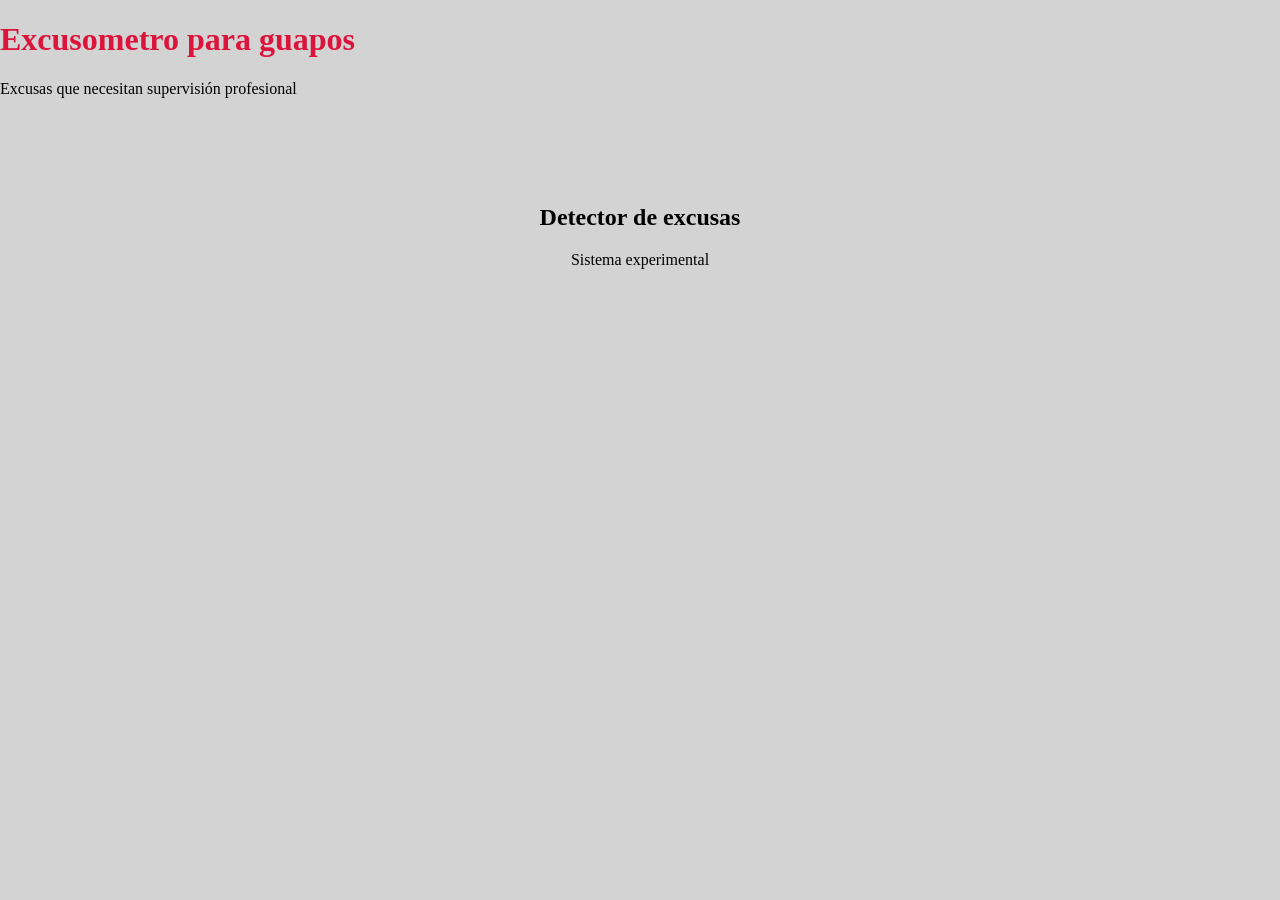
==== index.html @ d616ce47 "inicio projecto" ====
<!DOCTYPE html>
<html lang="en">
<head>
    <meta charset="UTF-8">
    <meta name="viewport" content="width=device-width, initial-scale=1.0">
    <link rel="stylesheet" href="estilos.css">
    <title>Document</title>
</head>

<body>
    <h1>Excusometro para guapos</h1>
    <p>Excusas que necesitan supervisión profesional
<header>
  
    <main>
    <h2>Detector de excusas</h2>
    <p>Sistema experimental</p>

</body>

</html>
---- estilos.css ----
body{margin: auto;
    background-color: lightgray;
}
h1{color: crimson;

}
header{padding: 40px;
text-align: center;}
main{padding: 30px;
    text-align: center;}
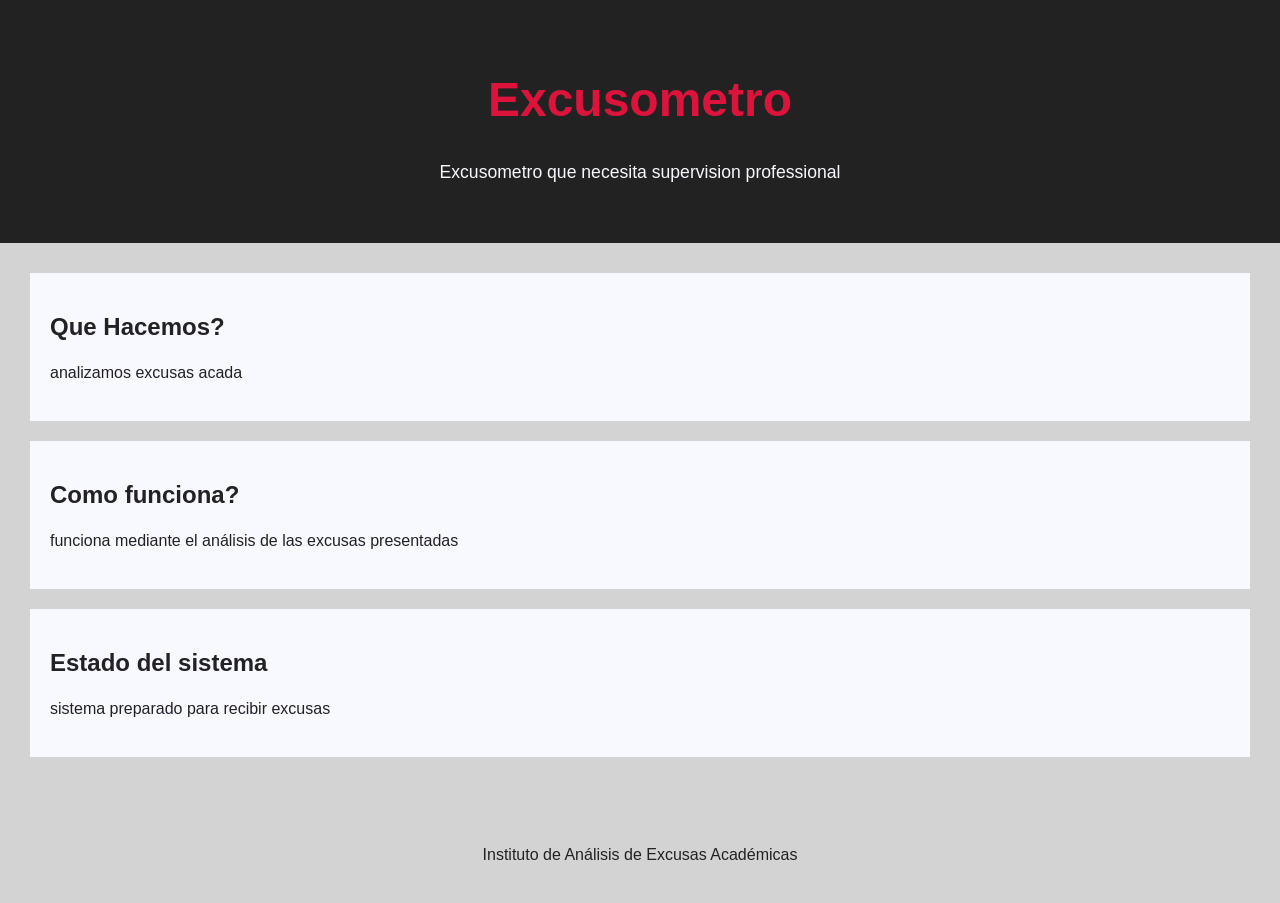
==== commit 3855d1eb: "inicio projecto" ====
--- a/index.html
+++ b/index.html
@@ -1,21 +1,41 @@
 <!DOCTYPE html>
 <html lang="en">
+
 <head>
     <meta charset="UTF-8">
     <meta name="viewport" content="width=device-width, initial-scale=1.0">
+    <link rel="shortcut icon" href="img/apple-brands-solid-full.svg" type="image/x-icon">
     <link rel="stylesheet" href="estilos.css">
     <title>Document</title>
 </head>
 
 <body>
-    <h1>Excusometro para guapos</h1>
-    <p>Excusas que necesitan supervisión profesional
-<header>
-  
+
+    <header>
+        <h1>Excusometro</h1>
+        <p>Excusometro que necesita supervision professional</p>
+    </header>
     <main>
-    <h2>Detector de excusas</h2>
-    <p>Sistema experimental</p>
+        <section>
+            <h2>Que Hacemos?</h2>
+            <p>analizamos excusas acada</p>
+        </section>
 
+        <section>
+            <h2>Como funciona?</h2>
+            <p>funciona mediante el análisis de las excusas presentadas</p>
+        </section>
+
+        <section>
+            <h2>Estado del sistema</h2>
+            <p>sistema preparado para recibir excusas</p>
+        </section>
+
+    </main>
+
+    <footer>
+        <p>Instituto de Análisis de Excusas Académicas</p>
+    </footer>
 </body>
 
 </html>
--- a/estilos.css
+++ b/estilos.css
@@ -1,10 +1,47 @@
-body{margin: auto;
+
+body {
+    margin: 0;
     background-color: lightgray;
+    font-family: Verdana, Geneva, Tahoma, sans-serif;
+    color: #222;
 }
-h1{color: crimson;
 
+h1 {
+    color: crimson;
+    font-size: 3em;
 }
-header{padding: 40px;
-text-align: center;}
-main{padding: 30px;
-    text-align: center;}+
+h2 {
+    font-size: 1.5rem;
+}
+
+p {
+    line-height: 1.5;
+}
+
+header p {
+    font-size: 1.1rem;
+}
+
+header {
+    padding: 40px;
+    text-align: center;
+    background-color: #222;
+    color: ghostwhite;
+}
+
+main {
+    padding: 30px;
+    margin: auto;
+}
+
+section {
+    background-color: ghostwhite;
+    padding: 20px;
+    margin-bottom: 20px;
+}
+
+footer {
+    padding: 20px;
+    text-align: center;
+}
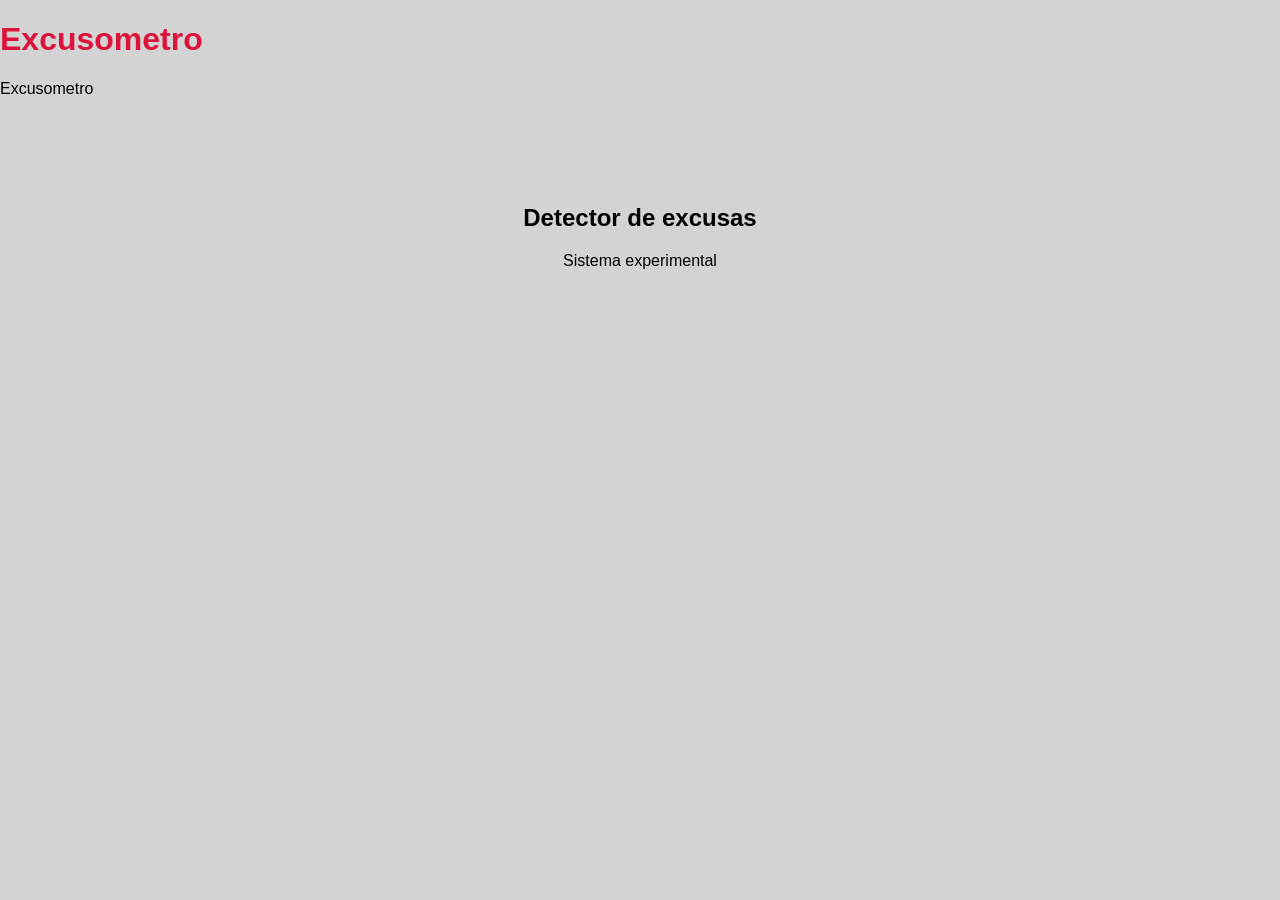
==== commit 071f7078: "inicio projecto" ====
--- a/index.html
+++ b/index.html
@@ -1,41 +1,21 @@
 <!DOCTYPE html>
 <html lang="en">
-
 <head>
     <meta charset="UTF-8">
     <meta name="viewport" content="width=device-width, initial-scale=1.0">
-    <link rel="shortcut icon" href="img/apple-brands-solid-full.svg" type="image/x-icon">
     <link rel="stylesheet" href="estilos.css">
     <title>Document</title>
 </head>
 
 <body>
+    <h1>Excusometro</h1>
+    <p>Excusometro</p>
+<header>
+  
+    <main>
+    <h2>Detector de excusas</h2>
+    <p>Sistema experimental</p>
 
-    <header>
-        <h1>Excusometro</h1>
-        <p>Excusometro que necesita supervision professional</p>
-    </header>
-    <main>
-        <section>
-            <h2>Que Hacemos?</h2>
-            <p>analizamos excusas acada</p>
-        </section>
-
-        <section>
-            <h2>Como funciona?</h2>
-            <p>funciona mediante el análisis de las excusas presentadas</p>
-        </section>
-
-        <section>
-            <h2>Estado del sistema</h2>
-            <p>sistema preparado para recibir excusas</p>
-        </section>
-
-    </main>
-
-    <footer>
-        <p>Instituto de Análisis de Excusas Académicas</p>
-    </footer>
 </body>
 
 </html>
--- a/estilos.css
+++ b/estilos.css
@@ -1,47 +1,20 @@
-
 body {
     margin: 0;
     background-color: lightgray;
-    font-family: Verdana, Geneva, Tahoma, sans-serif;
-    color: #222;
+    font-family: Arial, Helvetica, sans-serif;
 }
 
 h1 {
     color: crimson;
-    font-size: 3em;
-}
 
-h2 {
-    font-size: 1.5rem;
-}
-
-p {
-    line-height: 1.5;
-}
-
-header p {
-    font-size: 1.1rem;
 }
 
 header {
     padding: 40px;
     text-align: center;
-    background-color: #222;
-    color: ghostwhite;
 }
 
 main {
     padding: 30px;
-    margin: auto;
-}
-
-section {
-    background-color: ghostwhite;
-    padding: 20px;
-    margin-bottom: 20px;
-}
-
-footer {
-    padding: 20px;
     text-align: center;
 }
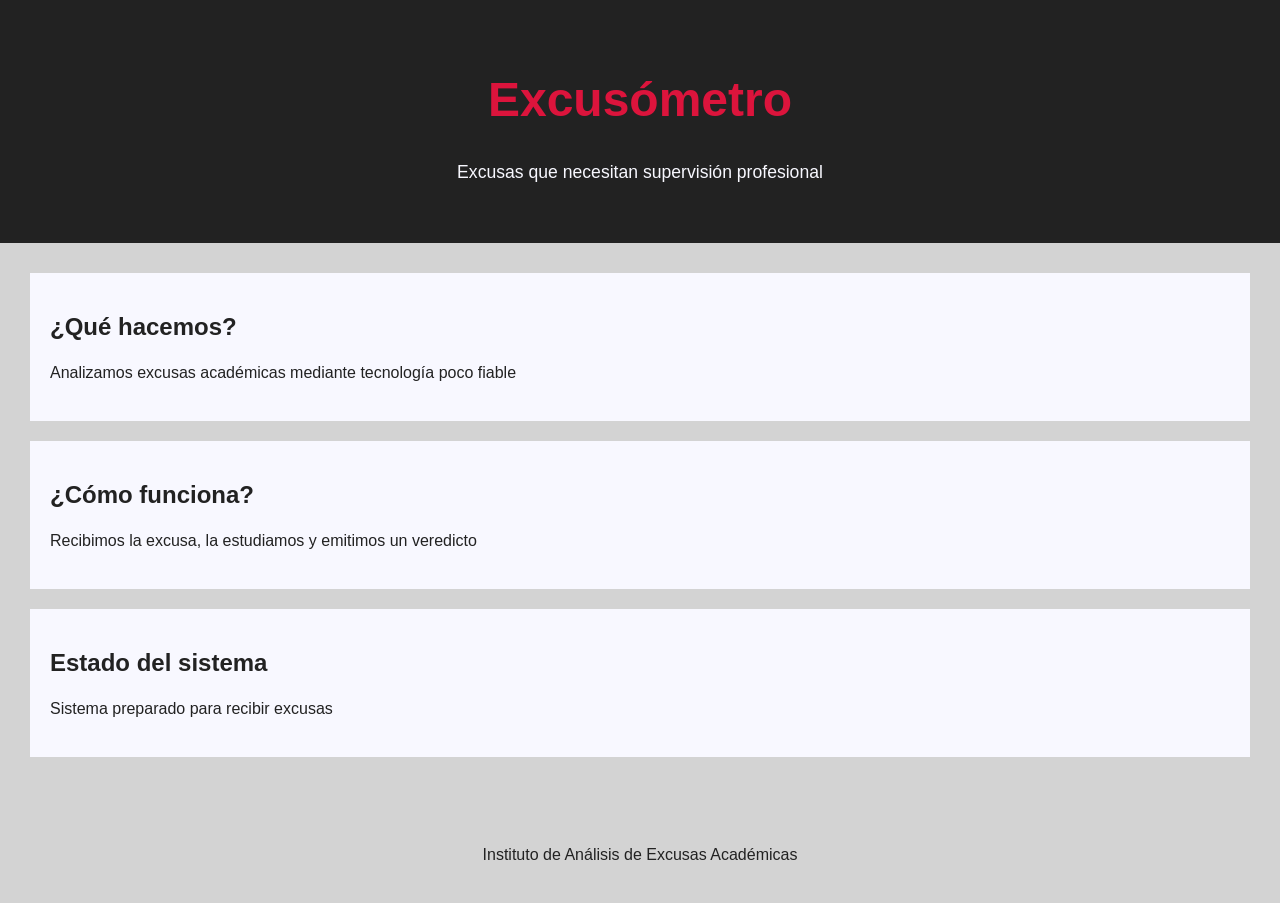
==== commit cfcc84cf: "Inicio pro" ====
--- a/index.html
+++ b/index.html
@@ -1,20 +1,43 @@
 <!DOCTYPE html>
 <html lang="en">
+
 <head>
     <meta charset="UTF-8">
     <meta name="viewport" content="width=device-width, initial-scale=1.0">
+    <meta name="description" content="Sistema experimental para detectar excusas de alumnos">
+    <meta name="keywords" content="excusas, estudiantes, detector, excusómetro">
+    <link rel="shortcut icon" href="img/robot-solid-full.svg" type="image/x-icon">
     <link rel="stylesheet" href="estilos.css">
-    <title>Document</title>
+    <title>Excusómetro</title>
+    <style>
+
+    </style>
 </head>
 
 <body>
-    <h1>Excusometro</h1>
-    <p>Excusometro</p>
-<header>
-  
+    <header>
+        <h1 >Excusómetro</h1>
+        <p >Excusas que necesitan supervisión profesional</p>
+    </header>
+
     <main>
-    <h2>Detector de excusas</h2>
-    <p>Sistema experimental</p>
+        <section>
+            <h2>¿Qué hacemos?</h2>
+            <p>Analizamos excusas académicas mediante tecnología poco fiable</p>
+        </section>
+        <section>
+            <h2>¿Cómo funciona?</h2>
+            <p>Recibimos la excusa, la estudiamos y emitimos un veredicto</p>
+        </section>
+        <section>
+            <h2>Estado del sistema</h2>
+            <p>Sistema preparado para recibir excusas</p>
+        </section>
+    </main>
+
+    <footer>
+        <p>Instituto de Análisis de Excusas Académicas</p>
+    </footer>
 
 </body>
 
--- a/estilos.css
+++ b/estilos.css
@@ -1,20 +1,46 @@
 body {
     margin: 0;
     background-color: lightgray;
-    font-family: Arial, Helvetica, sans-serif;
+    font-family: Verdana, Geneva, Tahoma, sans-serif;
+    color: #222;
 }
 
 h1 {
     color: crimson;
-
+    font-size: 3em;
 }
 
-header {
+h2{
+    font-size: 1.5rem;
+}
+
+p{
+    line-height: 1.5;
+}
+
+header p{
+    font-size: 1.1rem;
+}
+
+header{
     padding: 40px;
     text-align: center;
+    background-color: #222;
+    color: ghostwhite;
 }
 
-main {
+main{
     padding: 30px;
+    margin: auto;
+}
+
+section{
+    background-color: ghostwhite;
+    padding: 20px;
+    margin-bottom: 20px;
+}
+
+footer{
+    padding: 20px;
     text-align: center;
 }
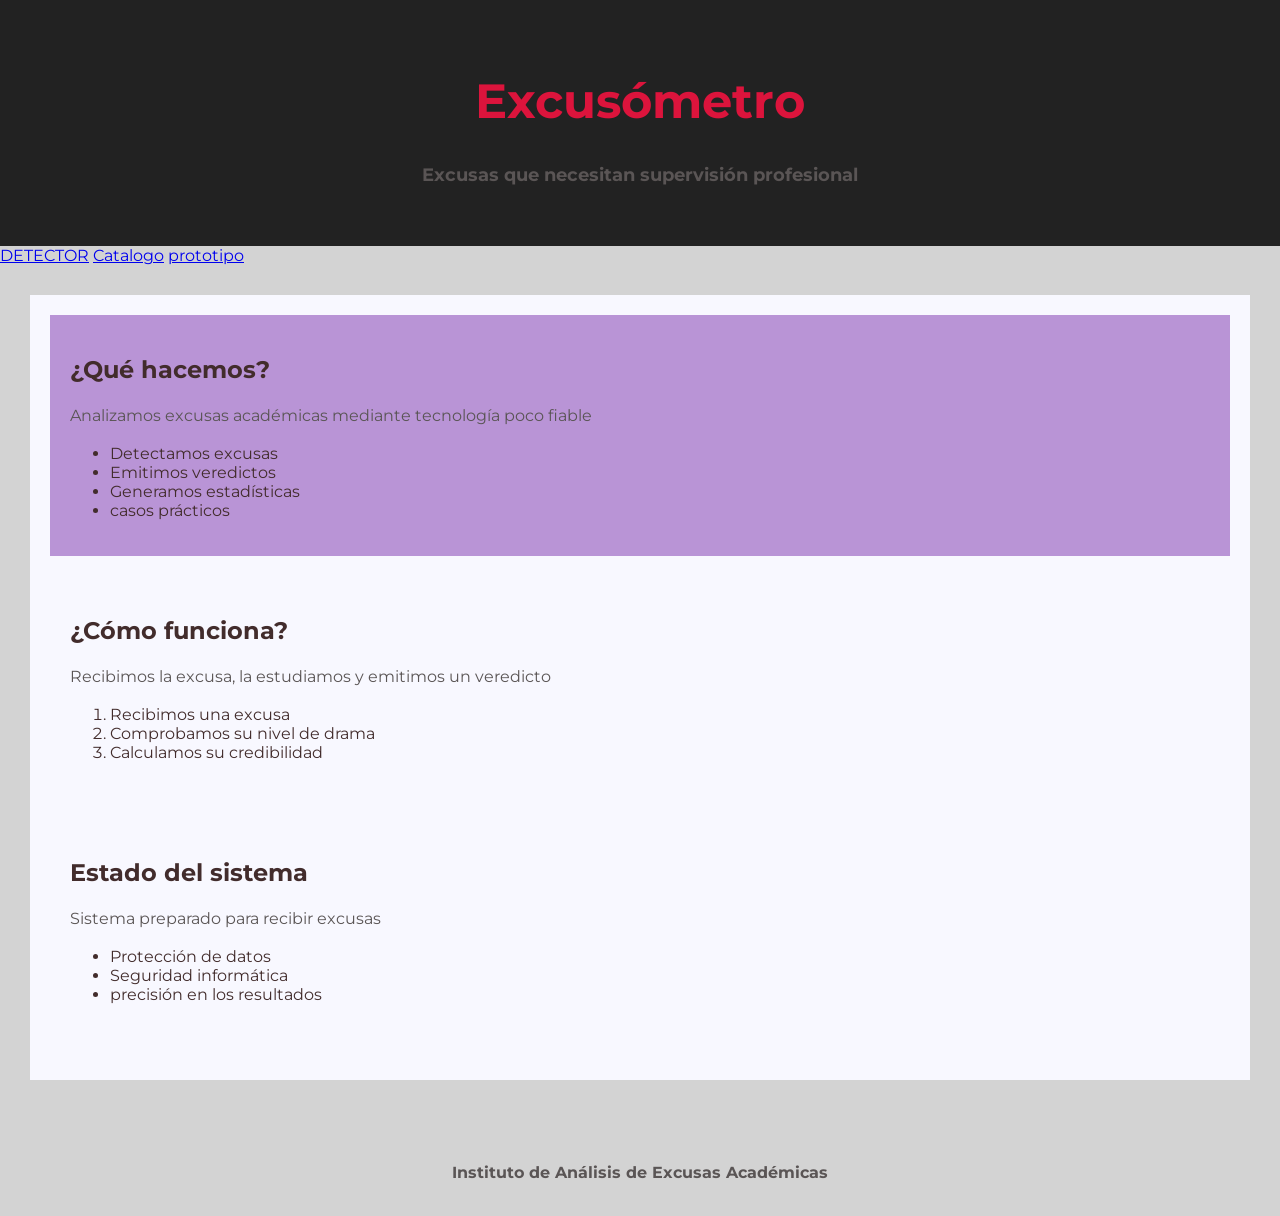
==== commit 78b933c3: "actualizacion" ====
--- a/index.html
+++ b/index.html
@@ -20,18 +20,41 @@
         <p >Excusas que necesitan supervisión profesional</p>
     </header>
 
+    <nav>
+        <a href="#detector">DETECTOR</a>
+        <a href="#catalogo">Catalogo</a>
+        <a href="#prototipo">prototipo</a>
+    </nav>
+
     <main>
         <section>
+        <section class="hola">
             <h2>¿Qué hacemos?</h2>
             <p>Analizamos excusas académicas mediante tecnología poco fiable</p>
+            <ul>
+                <li>Detectamos excusas</li>
+                <li>Emitimos veredictos</li>
+                <li>Generamos estadísticas</li>
+                <li>casos prácticos</li>
+            </ul>
         </section>
         <section>
             <h2>¿Cómo funciona?</h2>
             <p>Recibimos la excusa, la estudiamos y emitimos un veredicto</p>
+            <ol >
+                <li>Recibimos una excusa</li>
+                <li>Comprobamos su nivel de drama</li>
+                <li>Calculamos su credibilidad</li>
+            </ol>
         </section>
         <section>
             <h2>Estado del sistema</h2>
             <p>Sistema preparado para recibir excusas</p>
+            <ul>
+                <li>Protección de datos</li>
+                <li>Seguridad informática</li>
+                <li>precisión en los resultados</li>
+            </ul>
         </section>
     </main>
 
--- a/estilos.css
+++ b/estilos.css
@@ -1,8 +1,10 @@
+@import url('https://fonts.googleapis.com/css2?family=Montserrat:ital,wght@0,100..900;1,100..900&display=swap');
+
 body {
     margin: 0;
     background-color: lightgray;
-    font-family: Verdana, Geneva, Tahoma, sans-serif;
-    color: #222;
+    font-family: "Montserrat", sans-serif;
+    color: #422c2c;
 }
 
 h1 {
@@ -12,14 +14,18 @@
 
 h2{
     font-size: 1.5rem;
+    
 }
 
 p{
     line-height: 1.5;
+    color: #5a5555;
+
 }
 
 header p{
     font-size: 1.1rem;
+    font-weight: bold;
 }
 
 header{
@@ -39,8 +45,14 @@
     padding: 20px;
     margin-bottom: 20px;
 }
-
+.hola{
+    background-color: rgb(185, 148, 214);
+    padding: 20px;
+    margin-bottom: 20px;
+}
 footer{
-    padding: 20px;
+    padding: 15px;
     text-align: center;
+    font-weight: bold;
+    color: rgb(6, 6, 255);
 }
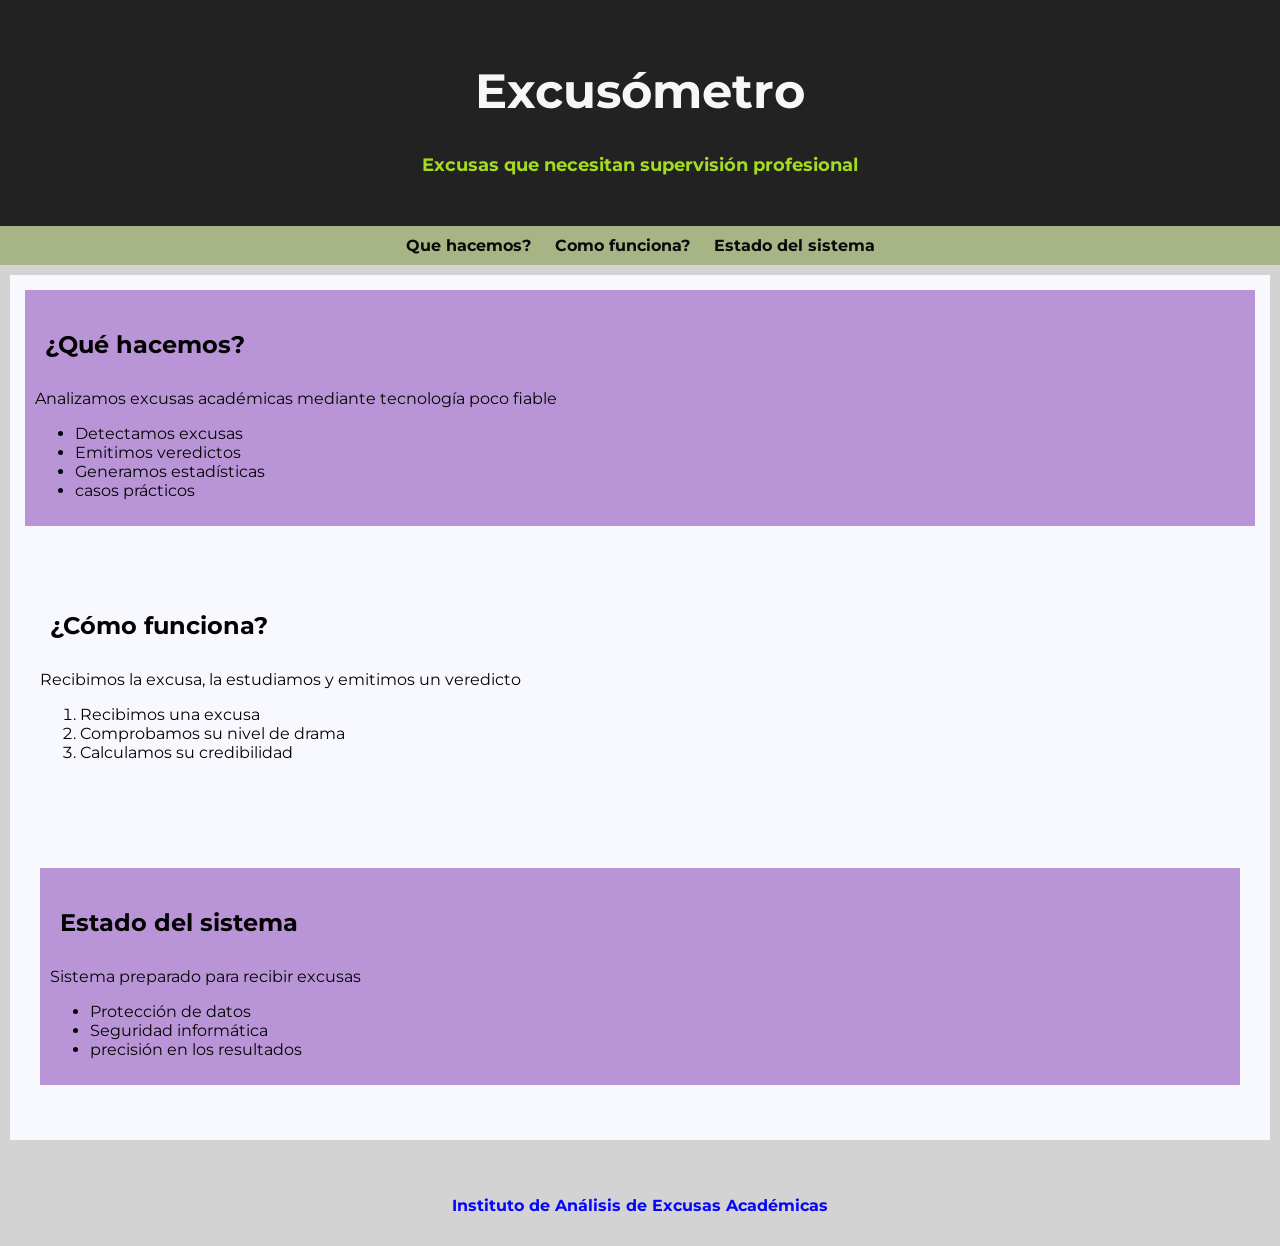
==== commit 2ac9e377: "final update" ====
--- a/index.html
+++ b/index.html
@@ -20,14 +20,15 @@
         <p >Excusas que necesitan supervisión profesional</p>
     </header>
 
+    <article class="excusa"></article>
     <nav>
-        <a href="#detector">DETECTOR</a>
-        <a href="#catalogo">Catalogo</a>
-        <a href="#prototipo">prototipo</a>
+        <a href="#Que-hacemos">Que hacemos?</a>
+        <a href="#Como-funciona">Como funciona?</a>
+        <a href="#Estado-del-sistema">Estado del sistema</a>
     </nav>
 
     <main>
-        <section>
+        <section id="Que-hacemos">
         <section class="hola">
             <h2>¿Qué hacemos?</h2>
             <p>Analizamos excusas académicas mediante tecnología poco fiable</p>
@@ -39,6 +40,7 @@
             </ul>
         </section>
         <section>
+            <section id="Como-funciona"></section>
             <h2>¿Cómo funciona?</h2>
             <p>Recibimos la excusa, la estudiamos y emitimos un veredicto</p>
             <ol >
@@ -47,7 +49,8 @@
                 <li>Calculamos su credibilidad</li>
             </ol>
         </section>
-        <section>
+        <section><section id="Estado-del-sistema"></section>
+        <section class="hola">
             <h2>Estado del sistema</h2>
             <p>Sistema preparado para recibir excusas</p>
             <ul>
--- a/estilos.css
+++ b/estilos.css
@@ -4,22 +4,49 @@
     margin: 0;
     background-color: lightgray;
     font-family: "Montserrat", sans-serif;
-    color: #422c2c;
+    color: #030303;
 }
 
 h1 {
-    color: crimson;
+    color: rgb(248, 247, 247);
     font-size: 3em;
 }
 
+nav {
+    background-color: #a7b485;
+    color: black;
+    padding: 10px;
+    text-align: center;
+}
+nav a {
+    color: rgb(9, 9, 9);
+    text-decoration: none;
+    margin: 0 10px;
+    font-weight: bold;
+}  
+#estado{
+    color: rgb(9, 9, 9);
+    text-decoration: none;
+    margin: 0 12px;
+    font-weight: bold;
+}
+#estado h2{
+    color: rgb(9, 9, 9);
+    text-decoration: none;
+    margin: 0 12px;
+    font-weight: bold;
+}
+nav a:hover {
+    color: rgb(241, 3, 3);
+}
 h2{
     font-size: 1.5rem;
-    
+    padding: 10px;
 }
 
-p{
+header p{
     line-height: 1.5;
-    color: #5a5555;
+    color: rgb(163, 220, 31);
 
 }
 
@@ -29,26 +56,26 @@
 }
 
 header{
-    padding: 40px;
+    padding: 30px;
     text-align: center;
     background-color: #222;
     color: ghostwhite;
 }
 
 main{
-    padding: 30px;
+    padding: 10px;
     margin: auto;
 }
 
 section{
     background-color: ghostwhite;
-    padding: 20px;
-    margin-bottom: 20px;
+    padding: 15px;
+    margin-bottom: 15px;
 }
 .hola{
     background-color: rgb(185, 148, 214);
-    padding: 20px;
-    margin-bottom: 20px;
+    padding: 10px;
+    margin-bottom: 10px;
 }
 footer{
     padding: 15px;
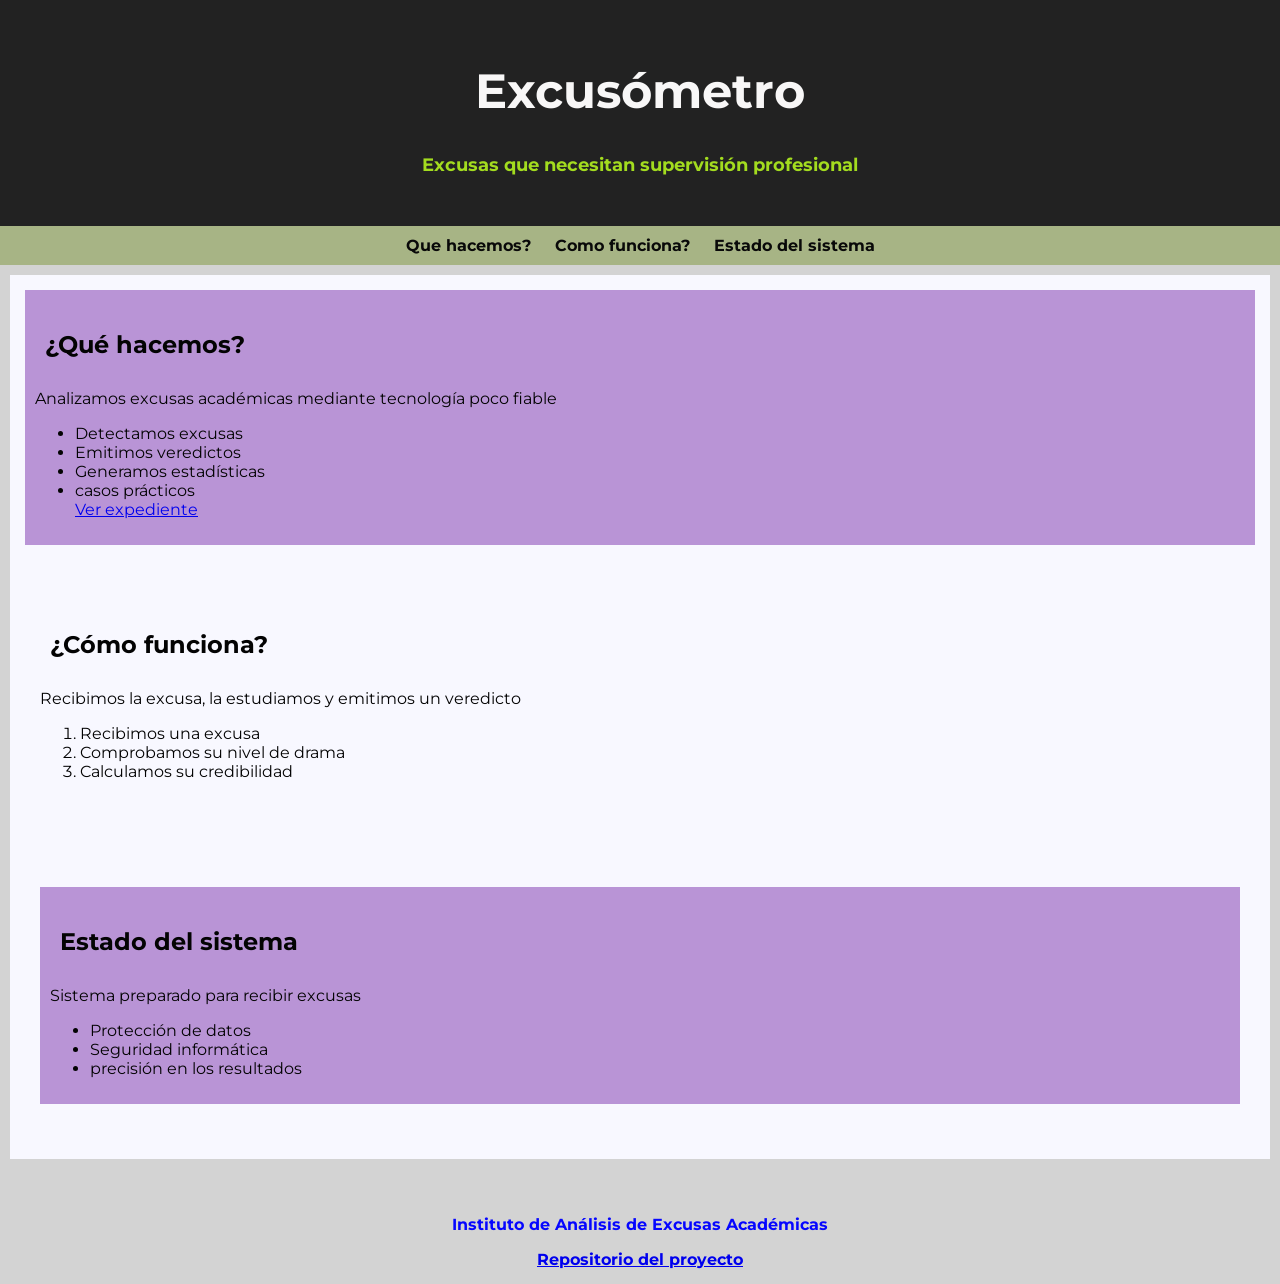
==== commit 78f10541: "comienzo de expediente" ====
--- a/index.html
+++ b/index.html
@@ -16,8 +16,8 @@
 
 <body>
     <header>
-        <h1 >Excusómetro</h1>
-        <p >Excusas que necesitan supervisión profesional</p>
+        <h1>Excusómetro</h1>
+        <p>Excusas que necesitan supervisión profesional</p>
     </header>
 
     <article class="excusa"></article>
@@ -28,41 +28,45 @@
     </nav>
 
     <main>
+        
         <section id="Que-hacemos">
-        <section class="hola">
-            <h2>¿Qué hacemos?</h2>
-            <p>Analizamos excusas académicas mediante tecnología poco fiable</p>
-            <ul>
-                <li>Detectamos excusas</li>
-                <li>Emitimos veredictos</li>
-                <li>Generamos estadísticas</li>
-                <li>casos prácticos</li>
-            </ul>
-        </section>
-        <section>
-            <section id="Como-funciona"></section>
-            <h2>¿Cómo funciona?</h2>
-            <p>Recibimos la excusa, la estudiamos y emitimos un veredicto</p>
-            <ol >
-                <li>Recibimos una excusa</li>
-                <li>Comprobamos su nivel de drama</li>
-                <li>Calculamos su credibilidad</li>
-            </ol>
-        </section>
-        <section><section id="Estado-del-sistema"></section>
-        <section class="hola">
-            <h2>Estado del sistema</h2>
-            <p>Sistema preparado para recibir excusas</p>
-            <ul>
-                <li>Protección de datos</li>
-                <li>Seguridad informática</li>
-                <li>precisión en los resultados</li>
-            </ul>
-        </section>
+            <section class="hola">
+                <h2>¿Qué hacemos?</h2>
+                <p>Analizamos excusas académicas mediante tecnología poco fiable</p>
+                <ul>
+                    <li>Detectamos excusas</li>
+                    <li>Emitimos veredictos</li>
+                    <li>Generamos estadísticas</li>
+                    <li>casos prácticos</li>
+                    <a href="paginas/expediente.html">Ver expediente</a>
+                </ul>
+            </section>
+            <section>
+                <section id="Como-funciona"></section>
+                <h2>¿Cómo funciona?</h2>
+                <p>Recibimos la excusa, la estudiamos y emitimos un veredicto</p>
+                <ol>
+                    <li>Recibimos una excusa</li>
+                    <li>Comprobamos su nivel de drama</li>
+                    <li>Calculamos su credibilidad</li>
+                </ol>
+            </section>
+            <section>
+                <section id="Estado-del-sistema"></section>
+                <section class="hola">
+                    <h2>Estado del sistema</h2>
+                    <p>Sistema preparado para recibir excusas</p>
+                    <ul>
+                        <li>Protección de datos</li>
+                        <li>Seguridad informática</li>
+                        <li>precisión en los resultados</li>
+                    </ul>
+                </section>
     </main>
 
     <footer>
         <p>Instituto de Análisis de Excusas Académicas</p>
+        <a href="https://github.com/izanmj1025-boop/MartinezIzan_Excusemtro" target="_blank">Repositorio del proyecto</a>
     </footer>
 
 </body>
